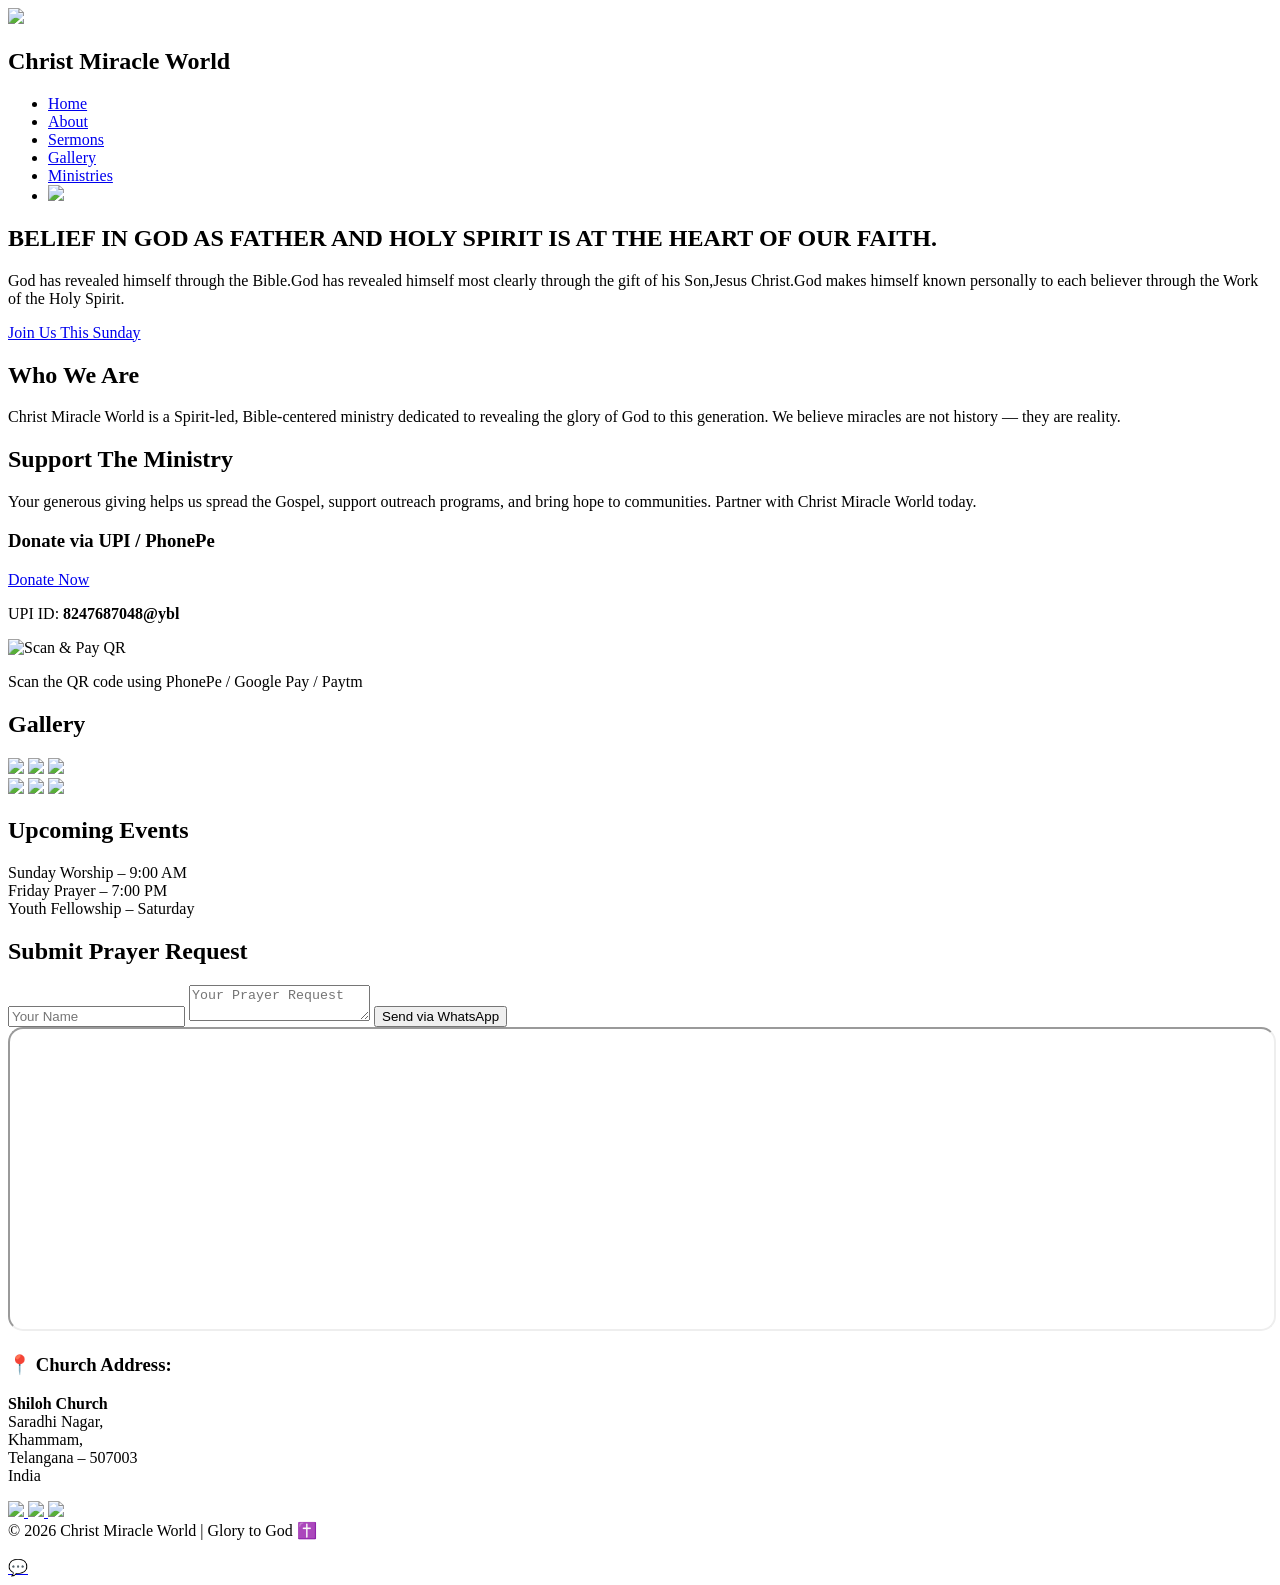
==== index.html @ ebcf1ea3 "Add files via upload" ====
<!DOCTYPE html>
<html lang="en">
<head>
<meta charset="UTF-8">
<meta name="viewport" content="width=device-width, initial-scale=1.0">
<title>Christ Miracle World</title>

<link rel="stylesheet" href="css/style.css">
<link href="https://fonts.googleapis.com/css2?family=Poppins:wght@300;400;600;700&display=swap" rel="stylesheet">
<link rel="stylesheet" href="https://unpkg.com/aos@next/dist/aos.css"/>

</head>
<body>

<header>
<div class="logo">
<img src="./images/CMW.jpg" style="width:45px;">
<h2>Christ Miracle World</h2>
</div>

<nav>
<ul>
<li><a href="index.html">Home</a></li>
<li><a href="about.html">About</a></li>
<li><a href="sermons.html">Sermons</a></li>
<li><a href="#gallery">Gallery</a></li>
<li><a href="ministries.html">Ministries</a></li>

<li>
<a href="https://youtube.com/@ChristMiracleWorld" target="_blank" class="hero-btn">
<img src="https://cdn-icons-png.flaticon.com/512/1384/1384060.png" width="30">
</a>
</li>
</ul>
</nav>
</header>

<section class="hero">
    <div class="hero-content" data-aos="fade-up">
        <h1>BELIEF IN GOD AS FATHER AND HOLY SPIRIT IS AT THE HEART OF OUR FAITH.</h1>
        <p>God has revealed himself through the Bible.God has revealed himself most clearly through  the gift of his Son,Jesus Christ.God makes himself known personally to each believer through the Work of the Holy Spirit. </p>
        <a href="#prayer" class="btn-gold">Join Us This Sunday</a>
    </div>
</section>

<section class="section" data-aos="fade-right">
    <h2>Who We Are</h2>
    <p>
        Christ Miracle World is a Spirit-led, Bible-centered ministry dedicated
        to revealing the glory of God to this generation.
        We believe miracles are not history — they are reality.
    </p>
</section>

<!-- DONATION SECTION -->
<section class="section dark donation-section">
    <h2>Support The Ministry</h2>
    <p>
        Your generous giving helps us spread the Gospel, support outreach programs,
        and bring hope to communities. Partner with Christ Miracle World today.
    </p>

    <div class="donation-box">
        <h3>Donate via UPI / PhonePe</h3>

        <!-- UPI Button -->
        <a href="upi://pay?pa=8247687048@ybl&pn=Christ%20Miracle%20World&cu=INR"
           class="btn-gold donate-btn">
           Donate Now
        </a>

        <p class="upi-id">UPI ID: <strong>8247687048@ybl</strong></p>

        <!-- QR Code Image -->
        <img src="./images/upi-qr.jpg" alt="Scan & Pay QR" class="qr-image">

        <p>Scan the QR code using PhonePe / Google Pay / Paytm</p>
    </div>
</section>

<section id="gallery" class="section" data-aos="zoom-in">
    <h2>Gallery</h2>
    <div class="gallery">
        <img src="./images/image2.jpeg" onclick="openModal(this.src)">
        <img src="./images/image8.png" onclick="openModal(this.src)">
        <img src="./images/image3.jpeg" onclick="openModal(this.src)">
        
    </div>
    <div class="gallery">
        <img src="./images/dinner.jpeg" onclick="openModal(this.src)">
        <img src="./images/sriram.jpeg" onclick="openModal(this.src)">
        <img src="./images/prayer.jpeg" onclick="openModal(this.src)">
     </div>
</section>
<section id="events" class="section">
<div class="glass">
<h2>Upcoming Events</h2>
<div class="grid">
<div class="card">Sunday Worship – 9:00 AM</div>
<div class="card">Friday Prayer – 7:00 PM</div>
<div class="card">Youth Fellowship – Saturday</div>
</div>
</div>
</section>

<section id="prayer" class="section dark">
    <h2>Submit Prayer Request</h2>
    <form onsubmit="sendWhatsApp(); return false;">
        <input type="text" id="name" placeholder="Your Name" required>
        <textarea id="request" placeholder="Your Prayer Request" required></textarea>
        <button class="btn-gold">Send via WhatsApp</button>
    </form>
</section>
<footer>
<iframe 
src="https://www.google.com/maps?q=Shiloh%20Church%20Saradhi%20Nagar%20Khammam%20507003&output=embed"
width="100%" height="300"
style="border-radius:15px;"
allowfullscreen>
</iframe>

<h3>📍 Church Address:</h3>
<p>
<strong>Shiloh Church</strong><br>
Saradhi Nagar,<br>
Khammam,<br>
Telangana – 507003<br>
India
</p>



<div class="social-icons">

<a href="https://www.instagram.com/christmiracleworld/" target="_blank">
<img src="https://cdn-icons-png.flaticon.com/512/2111/2111463.png">
</a>

<a href="https://m.facebook.com/113126416754269/" target="_blank">
<img src="https://cdn-icons-png.flaticon.com/512/733/733547.png">
</a>

<a href="https://youtube.com/@christmiracleworld?si=fWnvjZQWdBr8su0R" target="_blank">
<img src="https://cdn-icons-png.flaticon.com/512/1384/1384060.png">
</a>

</div>
© 2026 Christ Miracle World | Glory to God ✝️
</footer>


<div id="modal" class="modal" onclick="closeModal()">
    <img id="modal-img">
</div>

<a href="https://wa.me/917396307396" class="whatsapp-float" target="_blank">💬</a>

<script src="js/script.js"></script>
<script src="https://unpkg.com/aos@next/dist/aos.js"></script>
<script>AOS.init();</script>

</body>
</html>
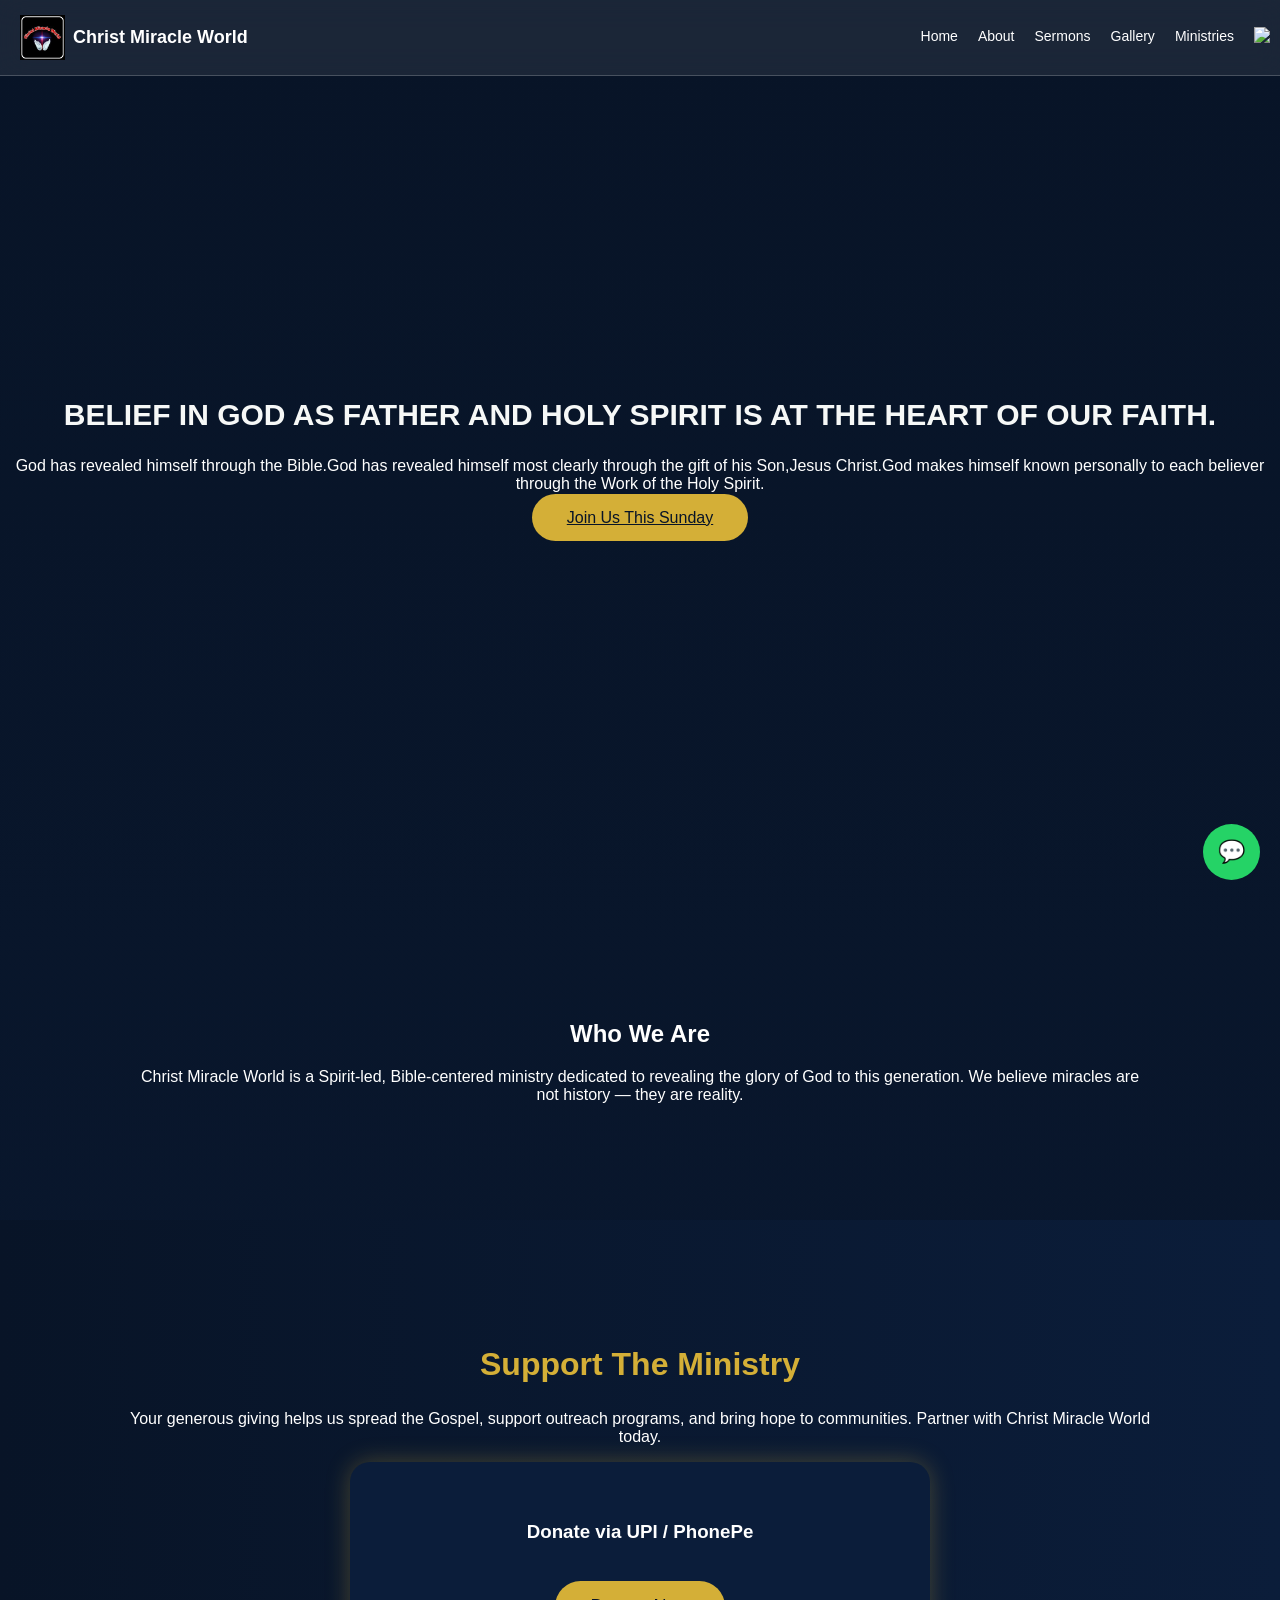
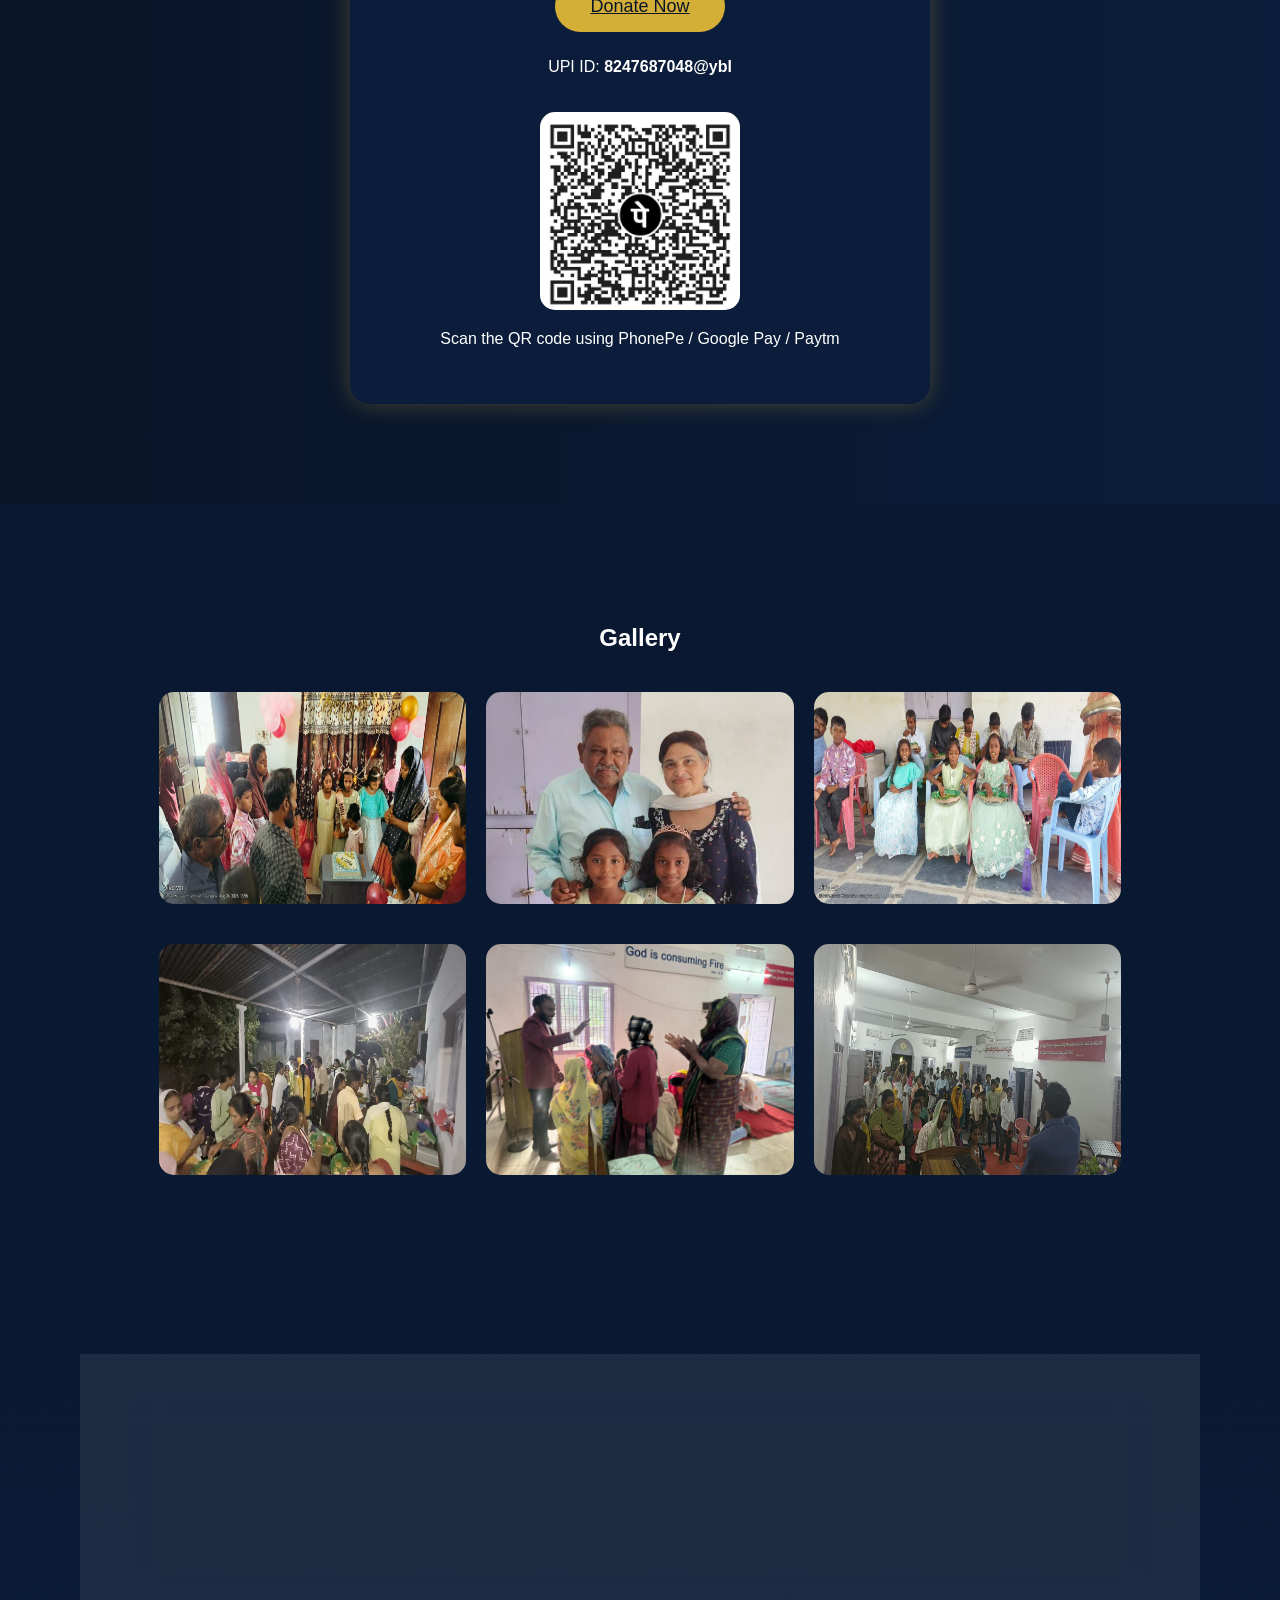
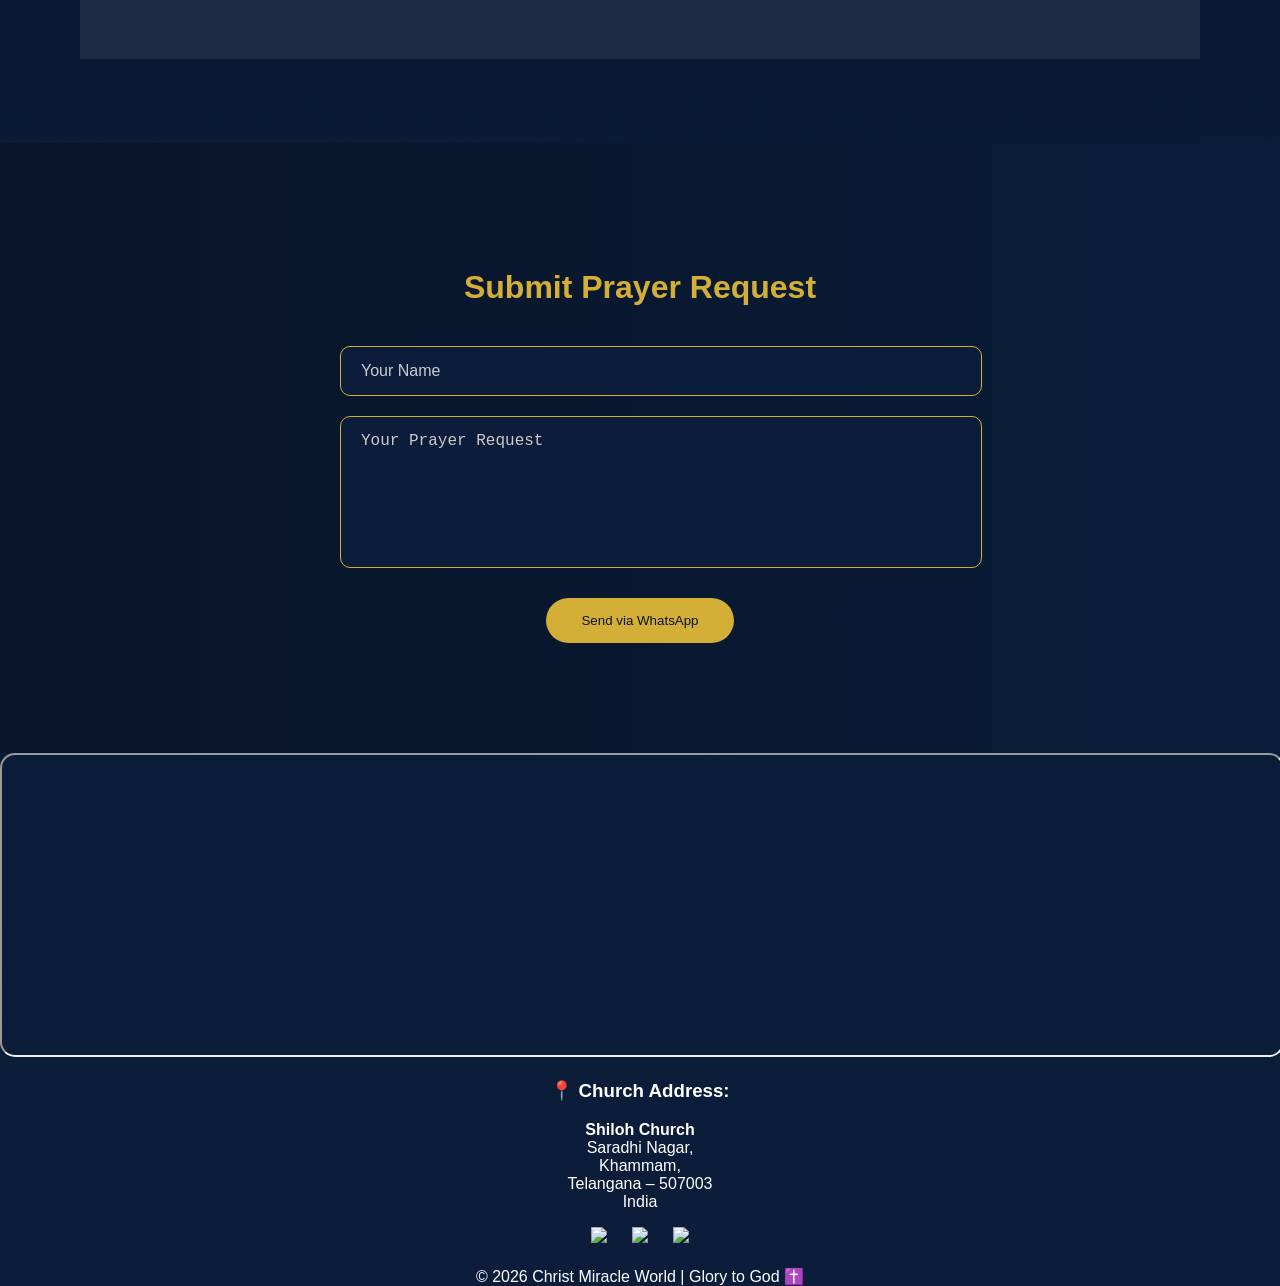
==== commit 12a72666: "Add files via upload" ====
--- a/index.html
+++ b/index.html
@@ -5,7 +5,7 @@
 <meta name="viewport" content="width=device-width, initial-scale=1.0">
 <title>Christ Miracle World</title>
 
-<link rel="stylesheet" href="css/style.css">
+<link rel="stylesheet" href="style.css">
 <link href="https://fonts.googleapis.com/css2?family=Poppins:wght@300;400;600;700&display=swap" rel="stylesheet">
 <link rel="stylesheet" href="https://unpkg.com/aos@next/dist/aos.css"/>
 
@@ -14,7 +14,7 @@
 
 <header>
 <div class="logo">
-<img src="./images/CMW.jpg" style="width:45px;">
+<img src="CMW.jpg" style="width:45px;">
 <h2>Christ Miracle World</h2>
 </div>
 
@@ -72,7 +72,7 @@
         <p class="upi-id">UPI ID: <strong>8247687048@ybl</strong></p>
 
         <!-- QR Code Image -->
-        <img src="./images/upi-qr.jpg" alt="Scan & Pay QR" class="qr-image">
+        <img src="upi-qr.jpg" alt="Scan & Pay QR" class="qr-image">
 
         <p>Scan the QR code using PhonePe / Google Pay / Paytm</p>
     </div>
@@ -81,15 +81,15 @@
 <section id="gallery" class="section" data-aos="zoom-in">
     <h2>Gallery</h2>
     <div class="gallery">
-        <img src="./images/image2.jpeg" onclick="openModal(this.src)">
-        <img src="./images/image8.png" onclick="openModal(this.src)">
-        <img src="./images/image3.jpeg" onclick="openModal(this.src)">
+        <img src="image2.jpeg" onclick="openModal(this.src)">
+        <img src="image8.png" onclick="openModal(this.src)">
+        <img src="image3.jpeg" onclick="openModal(this.src)">
         
     </div>
     <div class="gallery">
-        <img src="./images/dinner.jpeg" onclick="openModal(this.src)">
-        <img src="./images/sriram.jpeg" onclick="openModal(this.src)">
-        <img src="./images/prayer.jpeg" onclick="openModal(this.src)">
+        <img src="dinner.jpeg" onclick="openModal(this.src)">
+        <img src="sriram.jpeg" onclick="openModal(this.src)">
+        <img src="prayer.jpeg" onclick="openModal(this.src)">
      </div>
 </section>
 <section id="events" class="section">
@@ -155,7 +155,7 @@
 
 <a href="https://wa.me/917396307396" class="whatsapp-float" target="_blank">💬</a>
 
-<script src="js/script.js"></script>
+<script src="script.js"></script>
 <script src="https://unpkg.com/aos@next/dist/aos.js"></script>
 <script>AOS.init();</script>
 
--- a/style.css
+++ b/style.css
@@ -0,0 +1,515 @@
+body {
+    
+    margin:0;
+    font-family:'Poppins', sans-serif;
+    background:linear-gradient(to bottom,#081427,#0b1d3a);
+    color:white;
+}
+
+/* HEADER */
+.navbar{
+position:fixed;
+top:0;
+width:100%;
+display:flex;
+justify-content:space-between;
+align-items:center;
+padding:15px 40px;
+background:rgba(255,255,255,0.08);
+backdrop-filter:blur(15px);
+border-bottom:1px solid rgba(255,255,255,0.2);
+z-index:1000;
+}
+
+.logo{
+display:flex;
+align-items:center;
+gap:12px;
+}
+
+.logo img{
+width:45px;
+}
+
+
+.navbar a {
+    color:#d4af37;
+    margin-left:20px;
+    text-decoration:none;
+}
+
+.hero {
+    height:100vh;
+    background:url('../images/bg.jpg') no-repeat center center/cover;
+    display:flex;
+    justify-content:center;
+    align-items:center;
+    text-align:center;
+}
+
+.hero h1 { color:#f6f8f7; font-size:30px; text-shadow: #081427;}
+
+.section { padding:100px 10%; text-align:center; }
+
+.dark { background:#081427; }
+
+.btn-gold {
+    background:#d4af37;
+    color:#081427;
+    padding:15px 35px;
+    border-radius:40px;
+    border:none;
+    cursor:pointer;
+    margin:10px;
+    transition:0.3s;
+}
+
+.btn-gold:hover { transform:scale(1.1); }
+
+.donation-box {
+    background:#0b1d3a;
+    padding:40px;
+    border-radius:20px;
+    max-width:500px;
+    margin:auto;
+    box-shadow:0 0 25px rgba(212,175,55,0.4);
+}
+
+.qr-image { width:200px; margin-top:20px; }
+
+.gallery {
+    display:flex;
+    justify-content:center;
+    gap:20px;
+}
+
+.gallery img {
+    width:30%;
+    border-radius:10px;
+    cursor:pointer;
+}
+
+.modal {
+    display:none;
+    position:fixed;
+    top:0; left:0;
+    width:100%; height:100%;
+    background:rgba(0,0,0,0.9);
+    justify-content:center;
+    align-items:center;
+}
+
+.modal img { max-width:80%; }
+
+.whatsapp-float {
+    position:fixed;
+    bottom:20px;
+    right:20px;
+    background:#25D366;
+    color:white;
+    padding:15px;
+    border-radius:50%;
+    font-size:22px;
+    text-decoration:none;
+}
+.donation-section {
+    text-align:center;
+}
+
+.donation-box {
+    background:#0b1d3a;
+    padding:40px;
+    border-radius:20px;
+    max-width:500px;
+    margin:auto;
+    box-shadow:0 0 25px rgba(212,175,55,0.3);
+}
+
+.donate-btn {
+    display:inline-block;
+    margin-top:20px;
+    font-size:18px;
+}
+
+.qr-image {
+    width:200px;
+    margin-top:20px;
+    border-radius:15px;
+}
+/* ================= PRAYER SECTION ================= */
+
+.section form {
+    max-width: 600px;
+    margin: 40px auto 0;
+    display: flex;
+    flex-direction: column;
+    gap: 20px;
+}
+
+.section input,
+.section textarea {
+    width: 100%;
+    padding: 15px 20px;
+    border-radius: 10px;
+    border: 1px solid #d4af37;
+    background: #0b1d3a;
+    color: white;
+    font-size: 16px;
+    outline: none;
+    transition: 0.3s;
+}
+
+.section input::placeholder,
+.section textarea::placeholder {
+    color: #cccccc;
+}
+
+.section input:focus,
+.section textarea:focus {
+    border-color: #ffffff;
+    box-shadow: 0 0 10px rgba(212,175,55,0.6);
+}
+
+.section textarea {
+    min-height: 120px;
+    resize: none;
+}
+
+.section form button {
+    align-self: center;
+    margin-top: 10px;
+}
+
+/* Prayer section background glow */
+.section.dark {
+    background: linear-gradient(to right, #081427, #0b1d3a);
+}
+
+/* Heading style improvement */
+.section.dark h2 {
+    color: #d4af37;
+    font-size: 32px;
+}
+/* ===== SCROLLABLE GALLERY ===== */
+
+.gallery {
+    display: flex;
+    overflow-x: auto;
+    gap: 20px;
+    padding: 20px 0;
+    scroll-behavior: smooth;
+}
+
+.gallery img {
+    
+    flex: 0 0 auto;
+    border-radius: 15px;
+    cursor: pointer;
+    transition: 0.4s;
+}
+
+.gallery img:hover {
+    transform: scale(1.05);
+}
+
+/* Custom Scrollbar */
+.gallery::-webkit-scrollbar {
+    height: 8px;
+}
+
+.gallery::-webkit-scrollbar-track {
+    background: #081427;
+}
+
+.gallery::-webkit-scrollbar-thumb {
+    background: #d4af37;
+    border-radius: 10px;
+}
+
+.card{
+background:rgba(255,255,255,0.1);
+padding:20px;
+border-radius:15px;
+text-align:center;
+}
+header{
+position:fixed;
+top:0;
+left:0;
+width:100%;
+display:flex;
+justify-content:space-between;
+align-items:center;
+padding:12px 20px; /* reduced padding */
+background:rgba(255,255,255,0.08);
+backdrop-filter:blur(15px);
+border-bottom:1px solid rgba(255,255,255,0.2);
+z-index:1000;
+flex-wrap:wrap; /* important */
+}
+
+.logo{
+display:flex;
+align-items:center;
+gap:8px;
+}
+
+.logo h2{
+font-size:18px;
+white-space:nowrap; /* prevent break */
+}
+
+nav{
+overflow-x:auto; /* allows scroll if needed */
+}
+
+nav ul{
+display:flex;
+gap:15px;
+list-style:none;
+padding:0;
+margin:0;
+flex-wrap:wrap; /* prevents cut */
+}
+
+nav ul li a{
+color:#fff;
+text-decoration:none;
+font-size:14px;
+white-space:nowrap;
+}
+
+nav ul{
+display:flex;
+list-style:none;
+gap:20px;
+}
+
+nav ul li a{
+color:#fff;
+text-decoration:none;
+font-weight:500;
+transition:0.3s;
+}
+
+nav ul li a:hover{
+color:#ffcc00;
+}
+.video-card{
+text-decoration:none;
+color:#fff;
+background:rgba(255,255,255,0.1);
+padding:15px;
+border-radius:15px;
+transition:0.3s;
+}
+
+.video-card img{
+width:100%;
+border-radius:15px;
+height:200px;
+object-fit:cover;
+margin-bottom:10px;
+}
+
+.video-card:hover{
+transform:translateY(-5px);
+box-shadow:0 0 20px rgba(255,0,0,0.6);
+}
+.grid{
+display:grid;
+grid-template-columns:repeat(auto-fit,minmax(250px,1fr));
+gap:20px;
+}
+
+.glass{
+background:rgba(255,255,255,0.08);
+backdrop-filter:blur(15px);
+border-radius:20px;
+padding:40px;
+border:1px solid rgba(255,255,255,0.2);
+box-shadow:0 8px 32px rgba(0,0,0,0.5);
+margin-bottom:40px;
+}
+footer{
+    text-align: center;
+}
+.hero-btn{
+display:inline-block;
+padding-right: 30px;
+color:#fff;
+font-weight:600;
+border-radius:40px;
+text-decoration:none;
+transition:0.4s;
+}
+
+.hero-btn:hover{
+transform:translateY(-5px);
+}
+@media(max-width:768px){
+
+header{
+flex-direction:column;
+align-items:center;
+padding:10px;
+}
+
+.logo h2{
+font-size:16px;
+}
+
+nav ul{
+justify-content:center;
+gap:10px;
+}
+
+nav ul li a{
+font-size:13px;
+}
+
+}
+/* LONG ABOUT SECTION */
+
+.about-section{
+background:linear-gradient(135deg,#0a1f44,#001a33);
+padding:120px 20px;
+color:#fff;
+}
+
+.about-wrapper{
+max-width:1200px;
+margin:auto;
+}
+
+.about-main-title{
+text-align:center;
+font-size:38px;
+color:#ffcc00;
+margin-bottom:40px;
+}
+
+.about-intro{
+text-align:center;
+max-width:900px;
+margin:0 auto 60px;
+line-height:1.8;
+font-size:17px;
+}
+
+.about-row{
+display:flex;
+align-items:center;
+gap:50px;
+margin-bottom:80px;
+flex-wrap:wrap;
+}
+
+.about-row.reverse{
+flex-direction:row-reverse;
+}
+
+.about-img{
+flex:1;
+}
+
+.about-img img{
+width:100%;
+border-radius:20px;
+box-shadow:0 15px 40px rgba(0,0,0,0.6);
+}
+
+.about-text{
+flex:1;
+}
+
+.about-text h3{
+color:#ffcc00;
+margin-bottom:15px;
+font-size:26px;
+}
+
+.about-text p{
+line-height:1.8;
+font-size:16px;
+}
+
+.bible-highlight{
+margin-top:25px;
+background:linear-gradient(45deg,#ffcc00,#d4af37);
+color:#000;
+padding:20px;
+border-radius:15px;
+font-style:italic;
+box-shadow:0 8px 30px rgba(255,204,0,0.4);
+}
+
+.ministry-section{
+text-align:center;
+margin-top:40px;
+}
+
+.ministry-section h3{
+color:#ffcc00;
+margin-bottom:25px;
+font-size:28px;
+}
+
+.ministry-grid{
+display:grid;
+grid-template-columns:repeat(auto-fit,minmax(220px,1fr));
+gap:20px;
+}
+
+.ministry-grid div{
+background:rgba(255,255,255,0.1);
+padding:18px;
+border-radius:15px;
+transition:0.3s;
+}
+
+.ministry-grid div:hover{
+background:rgba(255,204,0,0.2);
+transform:translateY(-5px);
+}
+
+/* MOBILE */
+@media(max-width:768px){
+.about-row{
+flex-direction:column;
+text-align:center;
+}
+.about-main-title{
+font-size:28px;
+}
+}
+/* Hide Scrollbar - Works in Chrome, Edge, Safari */
+::-webkit-scrollbar {
+    width: 0px;
+    background: transparent;
+}
+
+/* Firefox */
+html {
+    scrollbar-width: none;
+}
+
+/* IE */
+body {
+    -ms-overflow-style: none;
+}
+.social-icons{
+display:flex;
+justify-content:center;
+gap:25px;
+margin-bottom:20px;
+}
+
+.social-icons img{
+width:32px;
+transition:0.3s;
+}
+
+.social-icons img:hover{
+transform:scale(1.2);
+}
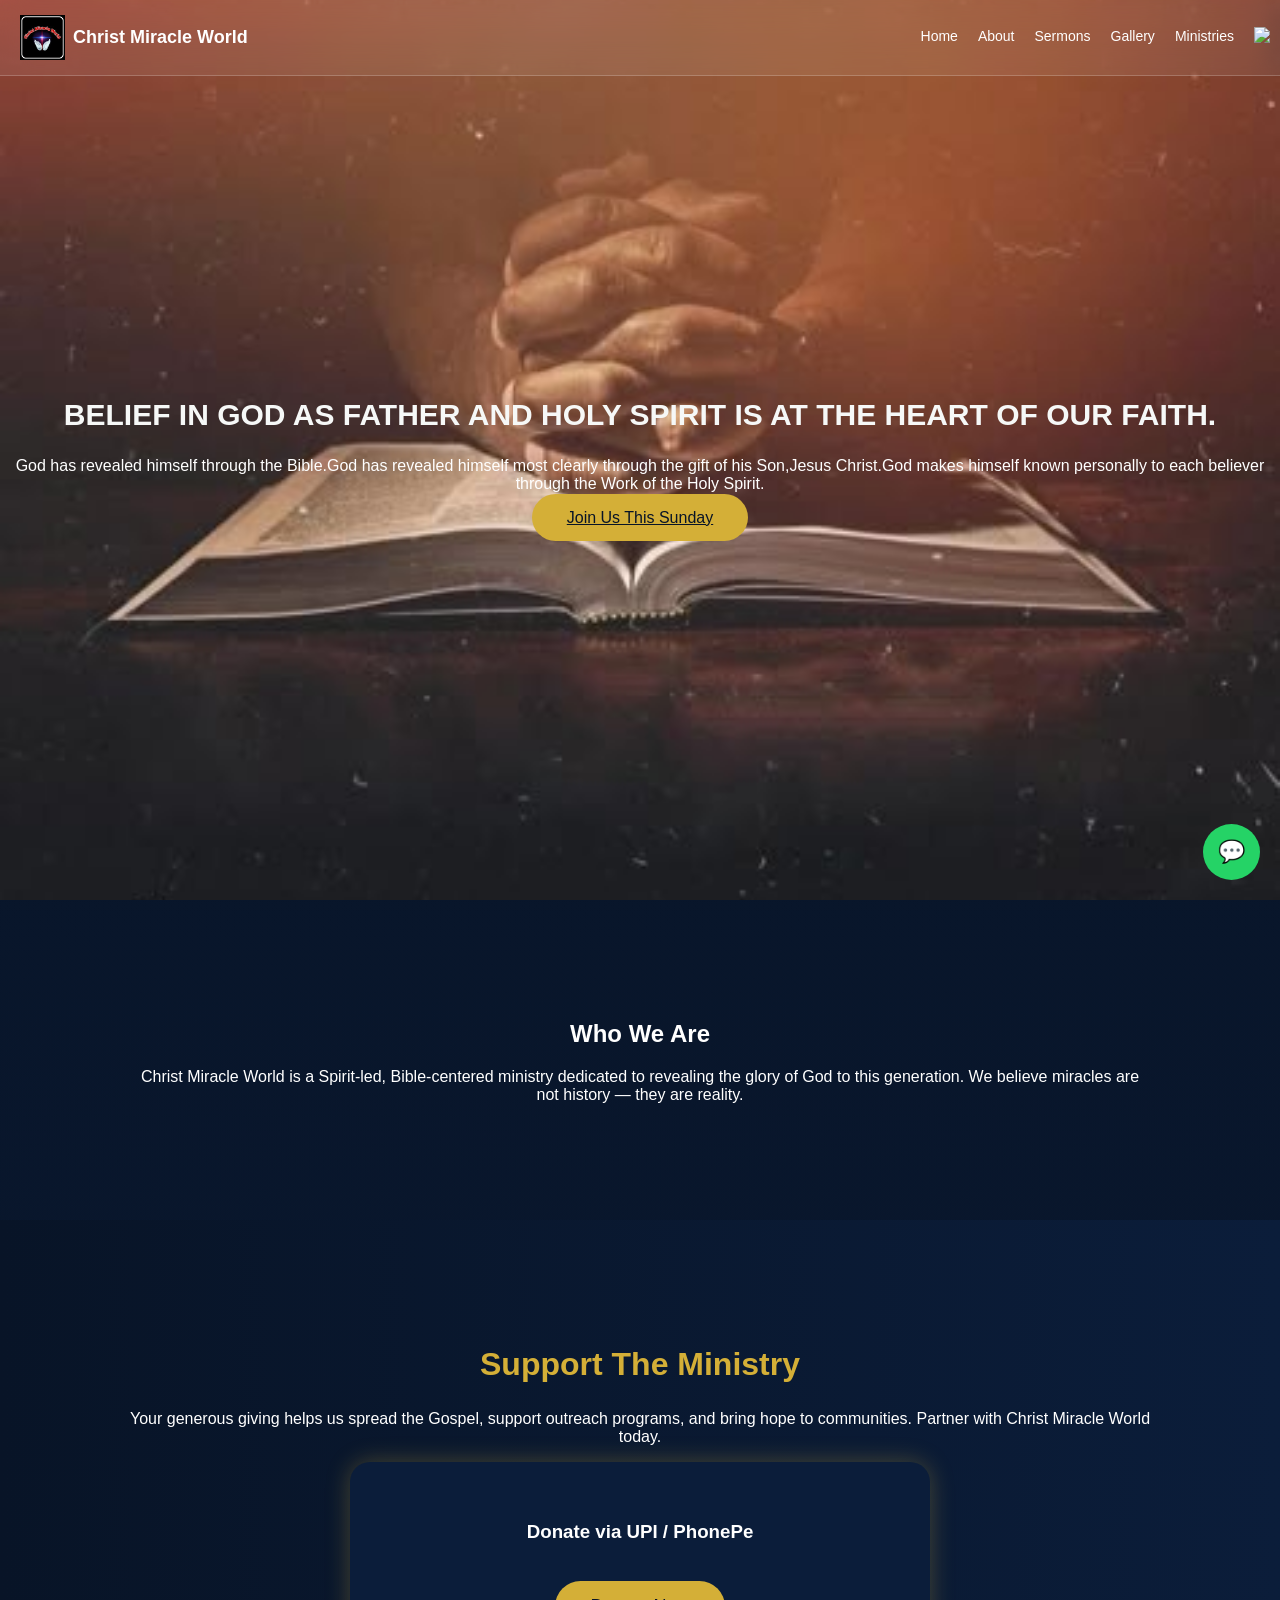
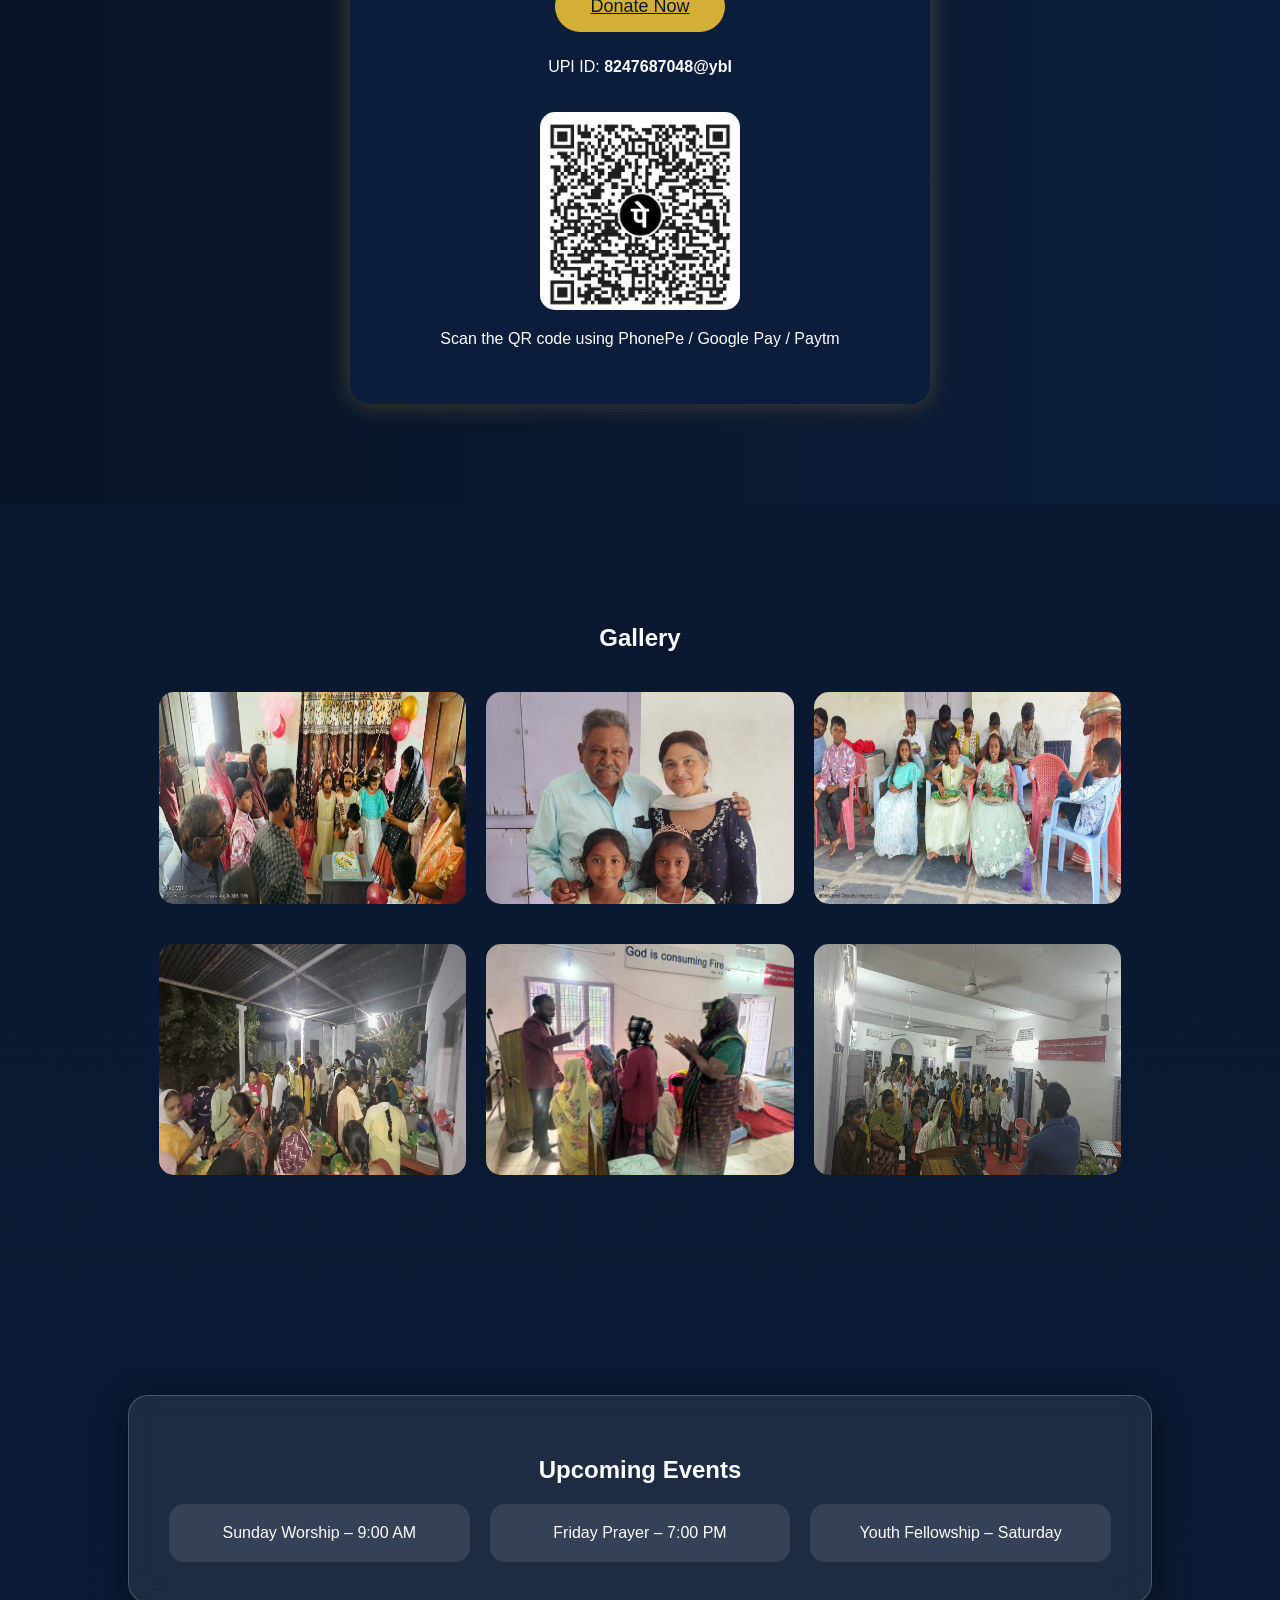
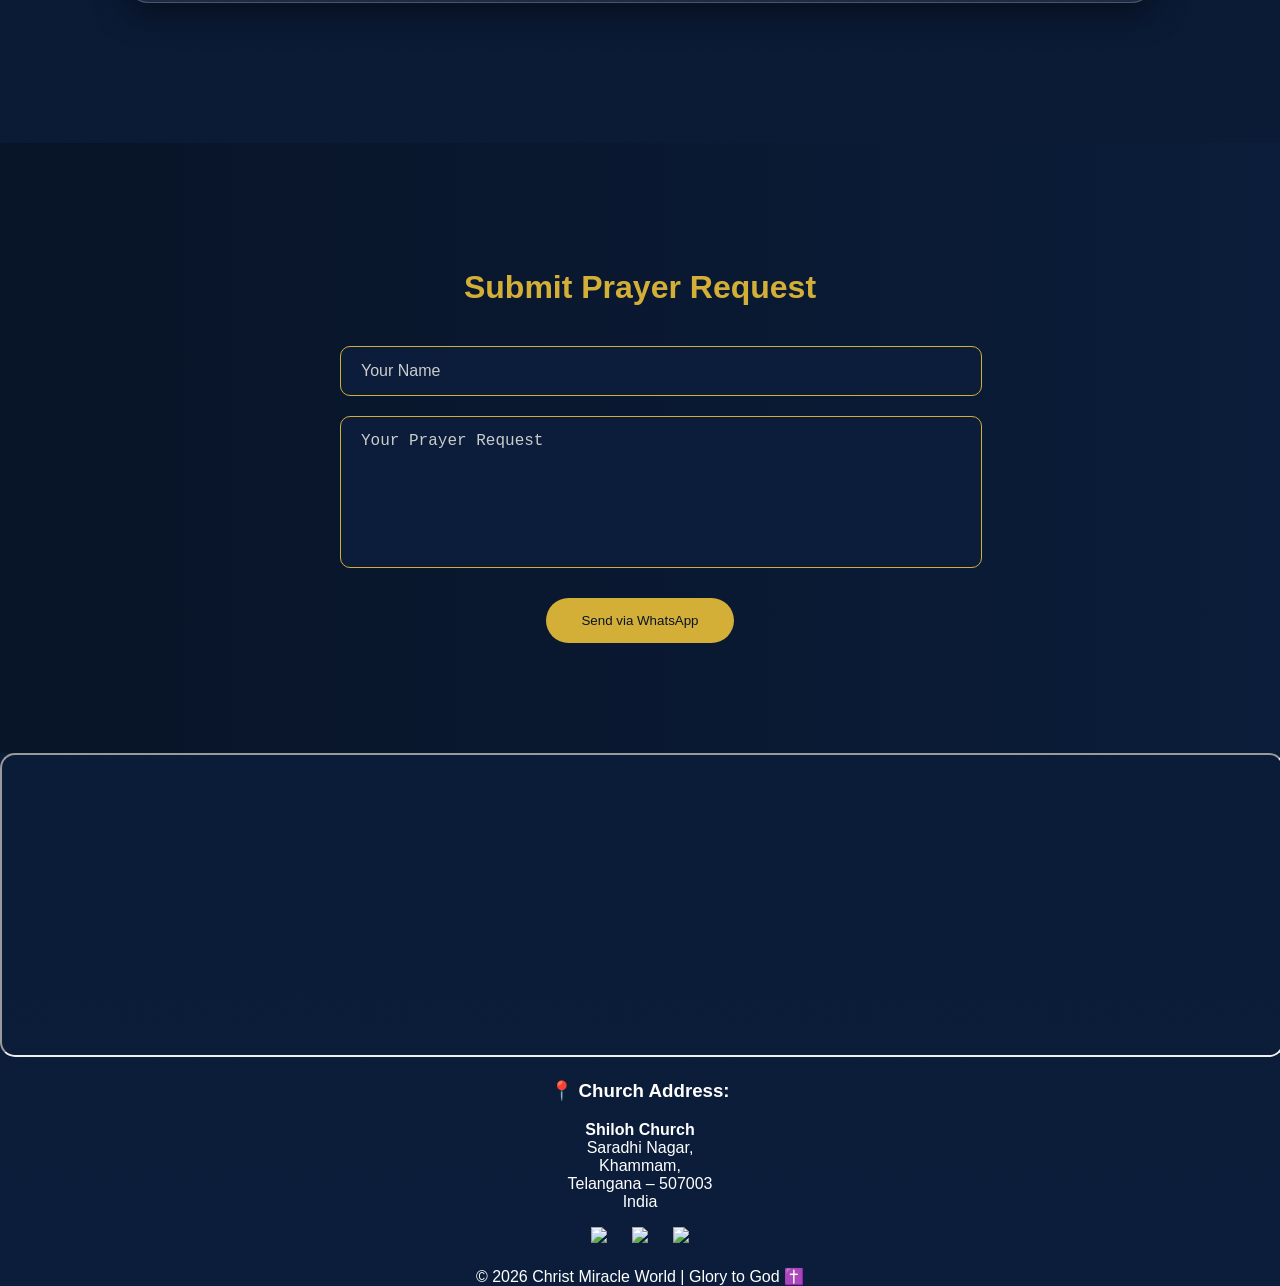
==== commit 07131b04: "Add files via upload" ====
--- a/index.html
+++ b/index.html
@@ -8,6 +8,7 @@
 <link rel="stylesheet" href="style.css">
 <link href="https://fonts.googleapis.com/css2?family=Poppins:wght@300;400;600;700&display=swap" rel="stylesheet">
 <link rel="stylesheet" href="https://unpkg.com/aos@next/dist/aos.css"/>
+<link rel="icon" type="image/jpeg" href="CMW.jpg">
 
 </head>
 <body>
--- a/style.css
+++ b/style.css
@@ -40,7 +40,7 @@
 
 .hero {
     height:100vh;
-    background:url('../images/bg.jpg') no-repeat center center/cover;
+    background:url('bg.jpg') no-repeat center center/cover;
     display:flex;
     justify-content:center;
     align-items:center;
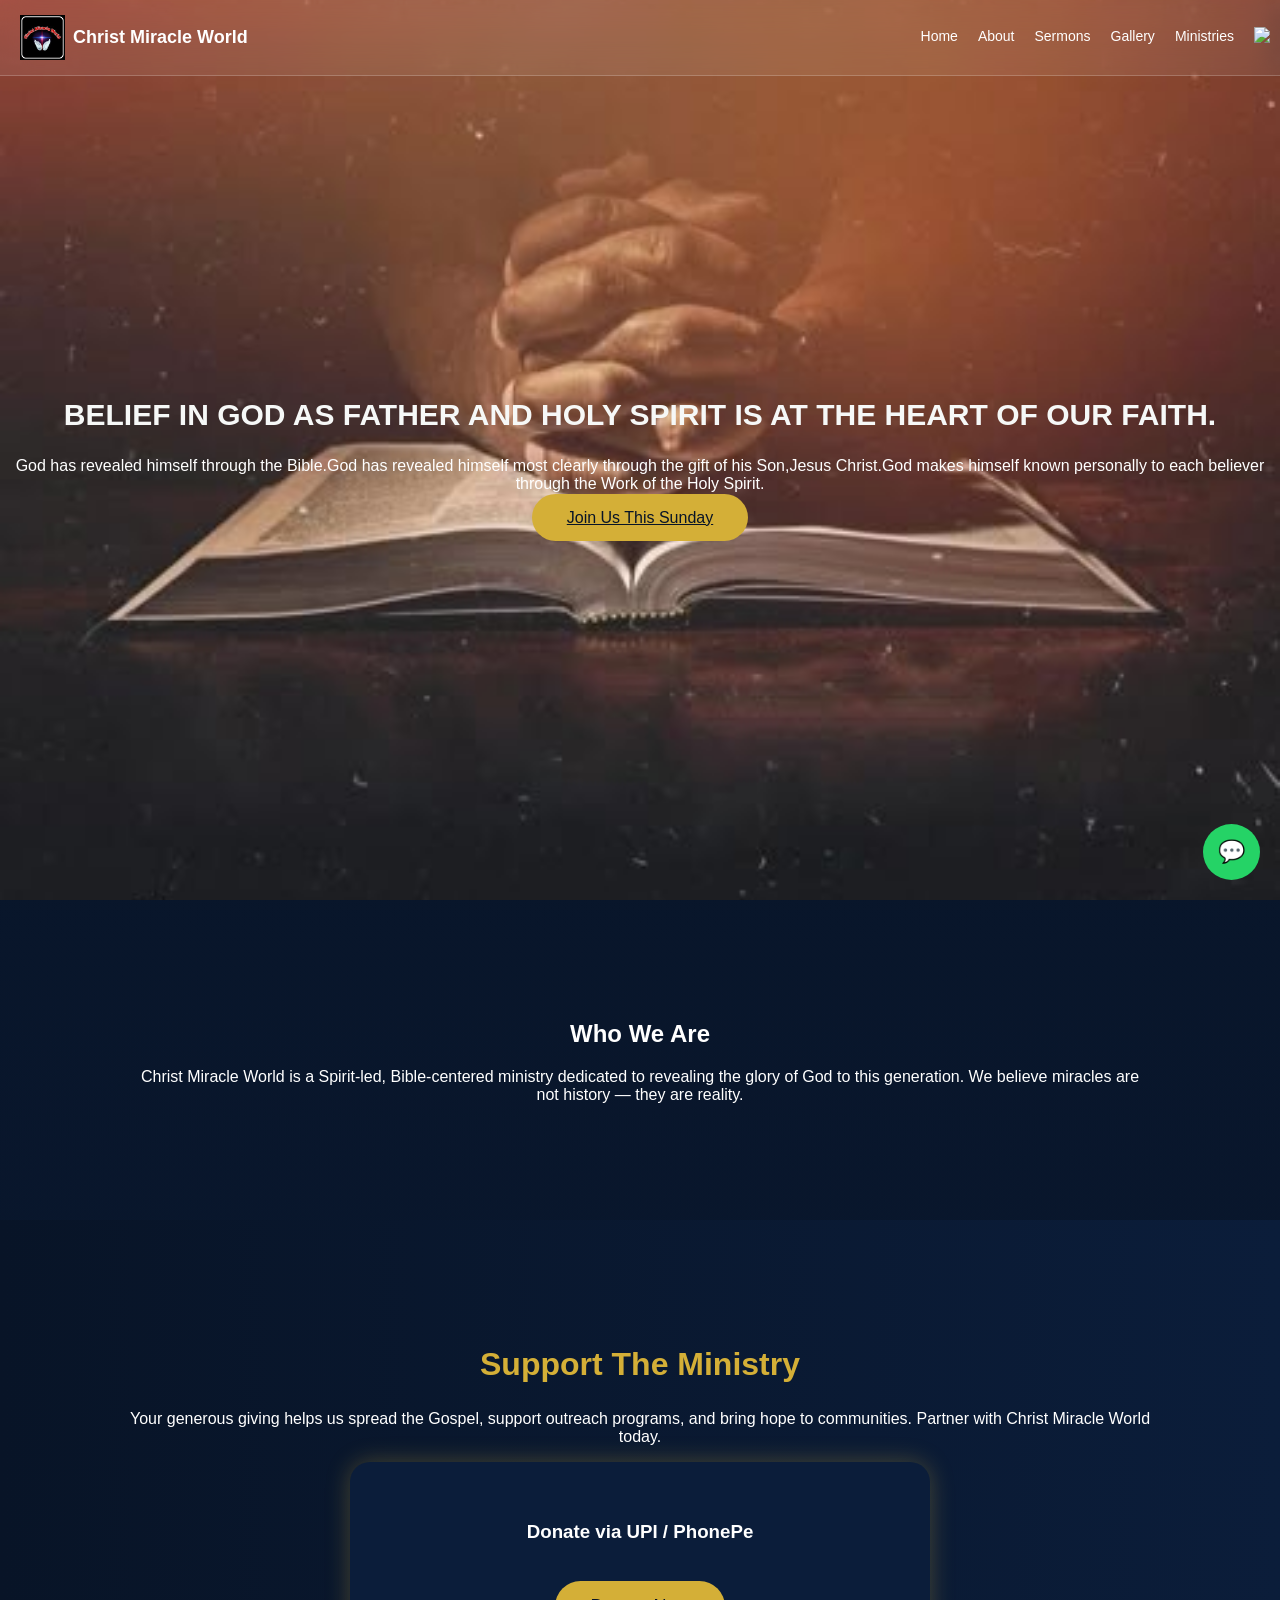
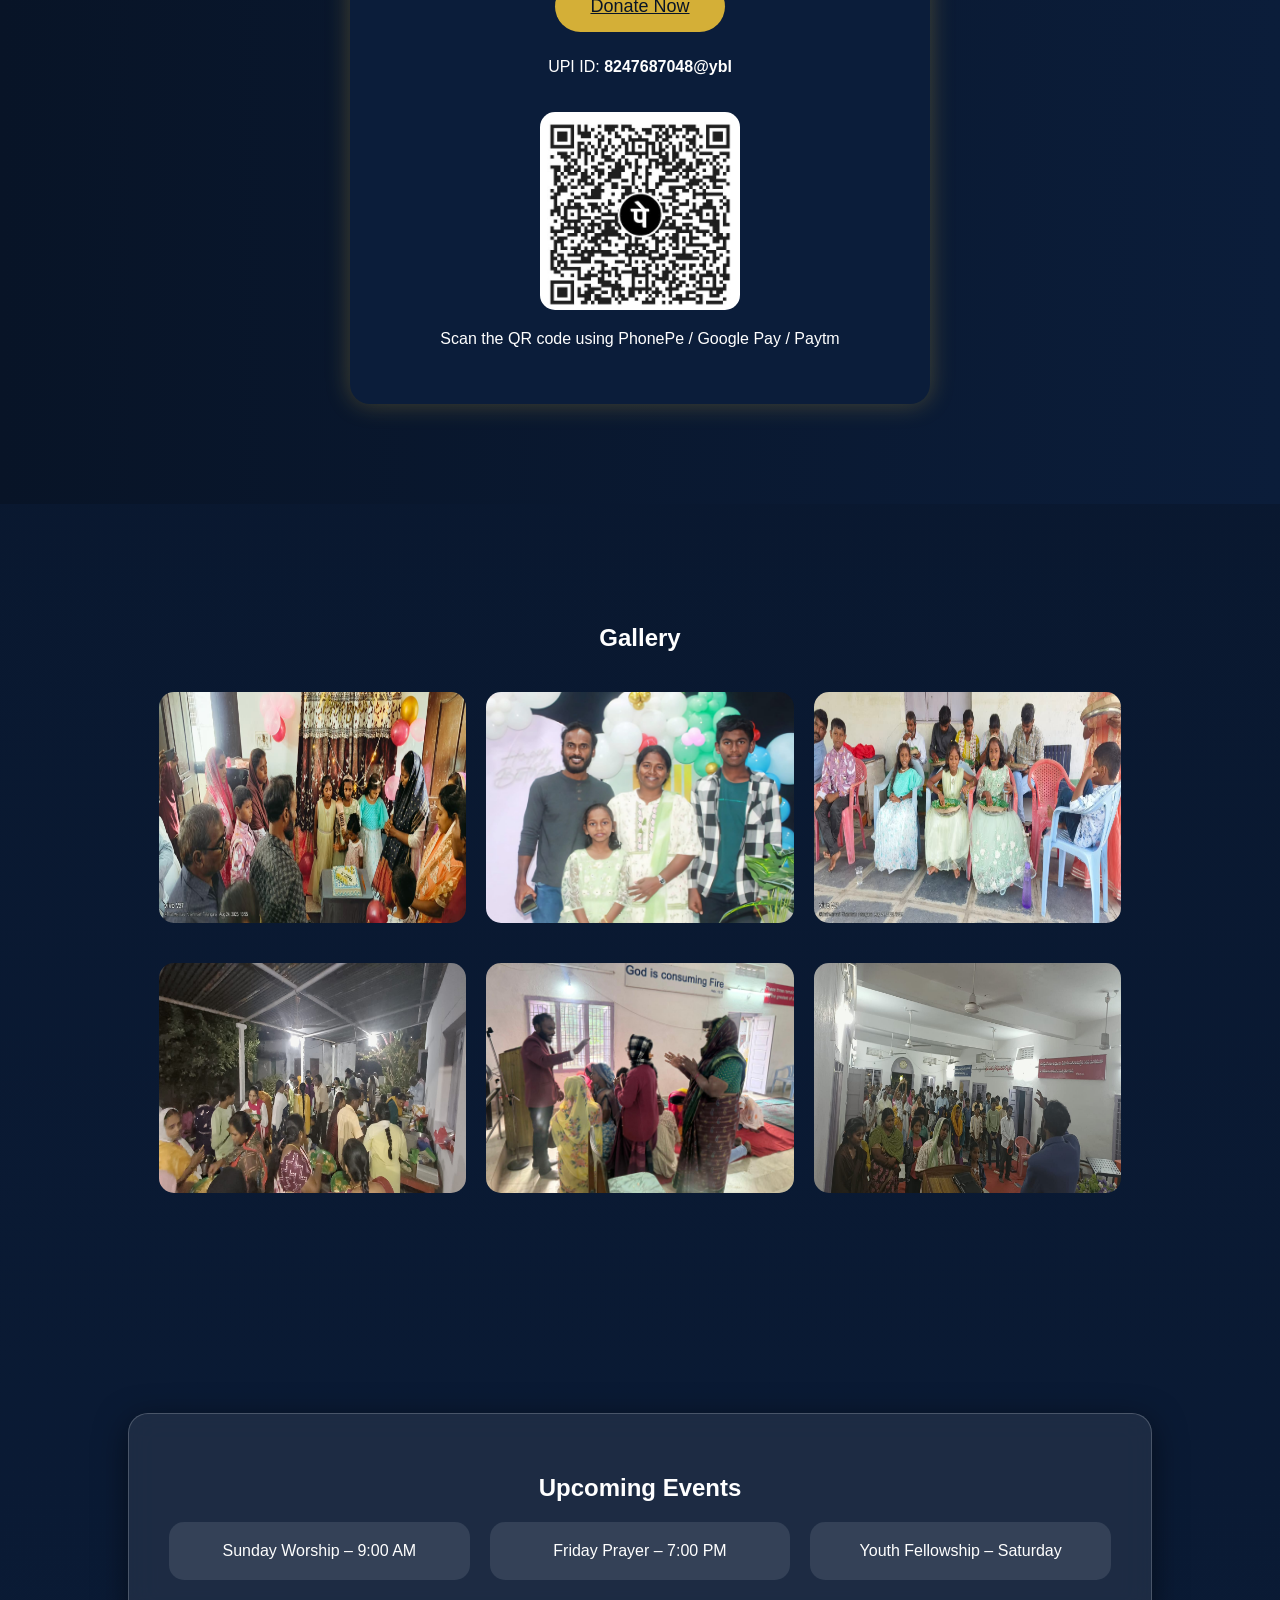
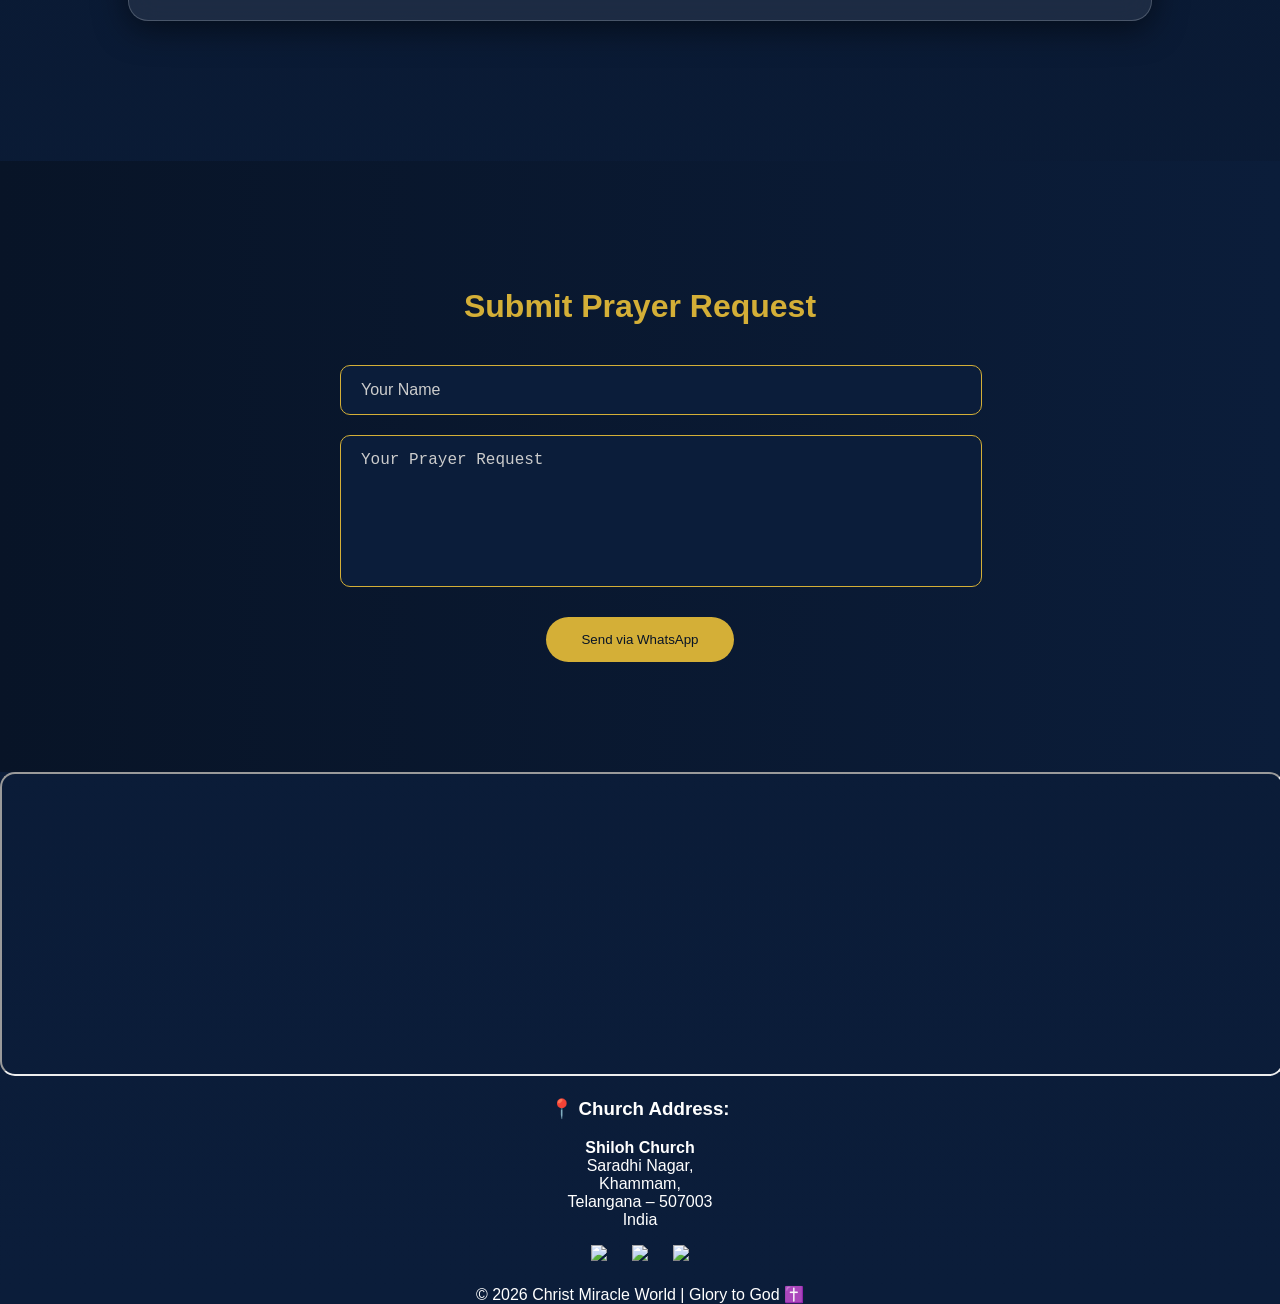
==== commit 4e2eef29: "Add files via upload" ====
--- a/index.html
+++ b/index.html
@@ -1,15 +1,33 @@
 <!DOCTYPE html>
 <html lang="en">
 <head>
+
+<title>Christ Miracle World</title>
 <meta charset="UTF-8">
 <meta name="viewport" content="width=device-width, initial-scale=1.0">
-<title>Christ Miracle World</title>
-
 <link rel="stylesheet" href="style.css">
 <link href="https://fonts.googleapis.com/css2?family=Poppins:wght@300;400;600;700&display=swap" rel="stylesheet">
 <link rel="stylesheet" href="https://unpkg.com/aos@next/dist/aos.css"/>
 <link rel="icon" type="image/jpeg" href="CMW.jpg">
+<meta name="description" content="Christ Miracle World - Christian prayers, bible messages and miracles">
+<meta name="keywords" content="Jesus, Christ Miracle World, Christian prayers, Bible messages, miracles">
+<meta name="author" content="Christ Miracle World">
+<meta name="robots" content="index, follow">
+<link rel="canonical" href="https://christmiracleworld.xyz/">
+<meta property="og:title" content="Christ Miracle World">
+<meta property="og:description" content="Christian prayers, bible messages and miracles">
+<meta property="og:url" content="https://christmiracleworld.xyz">
+<meta property="og:type" content="website">
+<meta property="og:image" content="https://christmiracleworld.xyz/CMW.jpg">
 
+
+<script type="application/ld+json">{
+ "@context": "https://schema.org",
+ "@type": "WebSite",
+ "name": "Christ Miracle World",
+ "url": "https://christmiracleworld.xyz/"
+}
+</script>
 </head>
 <body>
 
@@ -83,7 +101,7 @@
     <h2>Gallery</h2>
     <div class="gallery">
         <img src="image2.jpeg" onclick="openModal(this.src)">
-        <img src="image8.png" onclick="openModal(this.src)">
+        <img src="replace.jpg" onclick="openModal(this.src)">
         <img src="image3.jpeg" onclick="openModal(this.src)">
         
     </div>
